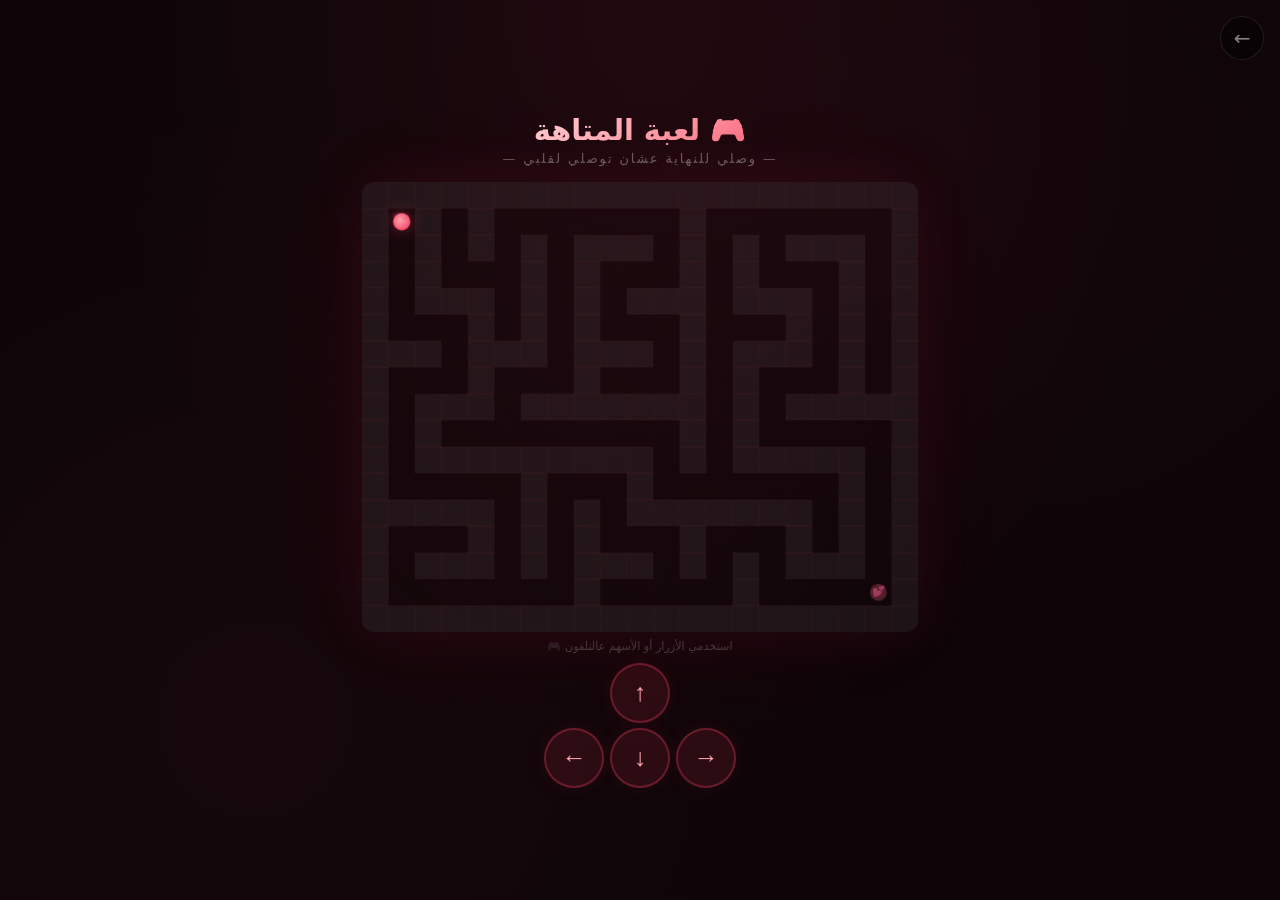
==== maze.html @ 4d0843ef "Update: password, audio, video, gallery, envelope message, text fixes" ====
﻿<!DOCTYPE html>
<html dir="rtl" lang="ar">
<head>
<meta charset="UTF-8">
<meta name="viewport" content="width=device-width, initial-scale=1.0, maximum-scale=1.0, user-scalable=no">
<title>لعبة المتاهة — جميل & جودي</title>
<style>
*{margin:0;padding:0;box-sizing:border-box}
body{
  background:#0d0508;
  color:#fff;
  font-family:'Segoe UI',system-ui,-apple-system,sans-serif;
  min-height:100vh;
  display:flex;
  flex-direction:column;
  align-items:center;
  justify-content:center;
  overflow:hidden;
  background-image:radial-gradient(ellipse at 50% 0%, rgba(244,63,94,0.08) 0%, transparent 60%),
    radial-gradient(circle at 20% 80%, rgba(244,63,94,0.04) 0%, transparent 50%),
    radial-gradient(circle at 80% 20%, rgba(190,24,93,0.03) 0%, transparent 50%);
}
h1{
  font-size:clamp(1.2rem,4vw,1.8rem);
  font-weight:600;
  margin-bottom:4px;
  background:linear-gradient(135deg,#fecdd3,#fda4af,#fb7185);
  -webkit-background-clip:text;
  -webkit-text-fill-color:transparent;
  background-clip:text;
}
.subtitle{
  font-size:clamp(0.65rem,2vw,0.8rem);
  color:rgba(255,255,255,0.35);
  letter-spacing:0.15em;
  margin-bottom:16px;
  text-align:center;
}
canvas{
  display:block;
  border-radius:12px;
  box-shadow:0 0 60px rgba(244,63,94,0.08),0 0 120px rgba(244,63,94,0.04);
  max-width:98vw;
  max-height:50vh;
  width:auto;
  height:auto;
}
#dpad{
  display:flex;
  flex-direction:column;
  align-items:center;
  gap:5px;
  margin-top:10px;
  touch-action:none;
}
.dpad-row{display:flex;gap:6px;justify-content:center}
.dpad-btn{
  width:60px;height:60px;
  border-radius:50%;
  border:2px solid rgba(244,63,94,0.3);
  background:rgba(244,63,94,0.12);
  color:#fda4af;
  font-size:25px;
  font-weight:700;
  cursor:pointer;
  transition:all 0.12s;
  display:flex;
  align-items:center;
  justify-content:center;
  touch-action:manipulation;
  -webkit-tap-highlight-color:transparent;
  user-select:none;
  box-shadow:0 0 20px rgba(244,63,94,0.08);
}
.dpad-btn:active{
  background:rgba(244,63,94,0.3);
  border-color:rgba(244,63,94,0.6);
  transform:scale(0.85);
  box-shadow:0 0 30px rgba(244,63,94,0.2);
}
#backBtn{
  position:fixed;
  top:16px;right:16px;
  width:44px;height:44px;
  border-radius:50%;
  border:1px solid rgba(255,255,255,0.1);
  background:rgba(0,0,0,0.4);
  backdrop-filter:blur(8px);
  color:rgba(255,255,255,0.5);
  font-size:20px;
  cursor:pointer;
  display:flex;
  align-items:center;
  justify-content:center;
  transition:all 0.2s;
  z-index:10;
  font-family:inherit;
  touch-action:manipulation;
  -webkit-tap-highlight-color:transparent;
}
#backBtn:hover{background:rgba(244,63,94,0.15);border-color:rgba(244,63,94,0.3)}
#status{
  margin-top:8px;
  font-size:0.7rem;
  color:rgba(255,255,255,0.2);
  text-align:center;
}
#winOverlay{
  display:none;
  position:fixed;
  inset:0;
  background:rgba(5,2,5,0.9);
  backdrop-filter:blur(16px);
  z-index:100;
  align-items:center;
  justify-content:center;
  flex-direction:column;
  padding:24px;
}
#winOverlay.show{display:flex}
#winOverlay .hearts-row{font-size:40px;margin-bottom:10px;animation:winFloat 2s ease-in-out infinite}
@keyframes winFloat{
  0%,100%{transform:translateY(0) scale(1)}
  50%{transform:translateY(-8px) scale(1.1)}
}
#winOverlay h2{
  font-size:clamp(1.3rem,5vw,1.8rem);
  background:linear-gradient(135deg,#fecdd3,#fb7185,#e11d48);
  -webkit-background-clip:text;
  -webkit-text-fill-color:transparent;
  background-clip:text;
  margin-bottom:6px;
}
#winOverlay .divider{
  width:60px;height:2px;
  background:linear-gradient(90deg,transparent,rgba(244,63,94,0.5),transparent);
  margin:8px auto;
  border-radius:1px;
}
#winOverlay p{
  font-size:clamp(0.85rem,2.5vw,1rem);
  color:rgba(255,255,255,0.75);
  max-width:380px;
  text-align:center;
  line-height:1.8;
  margin:10px 0 16px;
  font-weight:300;
}
#winOverlay .btn-group{display:flex;gap:10px;flex-wrap:wrap;justify-content:center}
#winOverlay button{
  padding:11px 28px;
  border-radius:10px;
  border:1px solid rgba(244,63,94,0.25);
  background:rgba(244,63,94,0.08);
  color:#fda4af;
  font-size:0.8rem;
  cursor:pointer;
  transition:all 0.3s;
  font-family:inherit;
  letter-spacing:0.03em;
}
#winOverlay button:hover{
  background:rgba(244,63,94,0.2);
  border-color:rgba(244,63,94,0.5);
}
#winOverlay button.primary{
  background:linear-gradient(135deg,rgba(244,63,94,0.25),rgba(190,24,93,0.25));
  border-color:rgba(244,63,94,0.4);
  color:#fecdd3;
}
#mazeContainer{position:relative}
@media(max-width:500px){
  .dpad-btn{width:52px;height:52px;font-size:21px}
  #backBtn{top:10px;right:10px;width:38px;height:38px;font-size:17px}
}
</style>
</head>
<body>

<h1>🎮 لعبة المتاهة</h1>
<p class="subtitle">— وصلي للنهاية عشان توصلي لقلبي —</p>

<div id="mazeContainer">
  <canvas id="mazeCanvas"></canvas>
</div>

<div id="status">استخدمي الأزرار أو الأسهم عالتلفون 🎮</div>

<button id="backBtn">←</button>

<div id="dpad">
  <div class="dpad-row" style="direction:ltr">
    <button class="dpad-btn" id="btnUp" aria-label="فوق">↑</button>
  </div>
  <div class="dpad-row" style="direction:ltr">
    <button class="dpad-btn" id="btnLeft" aria-label="شمال">←</button>
    <button class="dpad-btn" id="btnDown" aria-label="تحت">↓</button>
    <button class="dpad-btn" id="btnRight" aria-label="يمين">→</button>
  </div>
</div>

<div id="winOverlay">
  <div class="hearts-row">💕 💗 💕</div>
  <h2>وصلتييي 🤍✨</h2>
  <div class="divider"></div>
  <p>أيوه أنا مش بيهون عليا زعلك ولا وجعك. أنا هنا عشان أفضلك جمبك طول العمر، عشان ضحكتك اللي بتسرق قلبي وخلتني أعيش أحلى أيام عمري. وصّلتي للنهاية في المتاهة، زي ما أوصّلتي قلبي ليكي من أول يوم. بحبك 🤍</p>
  <button id="exitGameBtn" class="mt-8 inline-flex items-center gap-3 px-8 py-3 rounded-xl text-sm tracking-wider transition-all duration-500 group bg-gradient-to-b from-[#1f0a12] to-[#0d0508] border border-rose-500/20 hover:border-rose-400/50 text-rose-300 hover:text-rose-200" style="transition-timing-function: cubic-bezier(0.16, 1, 0.3, 1);">
    <svg xmlns="http://www.w3.org/2000/svg" width="24" height="24" viewBox="0 0 24 24" fill="none" stroke="currentColor" stroke-width="2" stroke-linecap="round" stroke-linejoin="round" class="lucide lucide-log-out w-4 h-4 group-hover:-translate-x-0.5 transition-transform"><path d="M9 21H5a2 2 0 0 1-2-2V5a2 2 0 0 1 2-2h4"></path><polyline points="16 17 21 12 16 7"></polyline><line x1="21" x2="9" y1="12" y2="12"></line></svg>
    طلوع من اللعبه
  </button>
</div>

<script>
const canvas = document.getElementById('mazeCanvas');
const ctx = canvas.getContext('2d');
const statusEl = document.getElementById('status');
const winOverlay = document.getElementById('winOverlay');

const COLS = 21;
const ROWS = 17;
let CELL_SIZE;
let maze = [];
let player = {x:1, y:1};
let gameWon = false;
let animationId = null;

function generateMaze(){
  maze = Array.from({length:ROWS}, () => Array(COLS).fill(1));
  const stack = [{x:1, y:1}];
  maze[1][1] = 0;
  while(stack.length > 0){
    const cur = stack[stack.length-1];
    const neighbors = [];
    const dirs = [[0,-2],[0,2],[-2,0],[2,0]];
    for(const [dx,dy] of dirs){
      const nx = cur.x + dx;
      const ny = cur.y + dy;
      if(nx > 0 && nx < COLS-1 && ny > 0 && ny < ROWS-1 && maze[ny][nx] === 1){
        neighbors.push({x:nx, y:ny, wx:cur.x+dx/2, wy:cur.y+dy/2});
      }
    }
    if(neighbors.length > 0){
      const next = neighbors[Math.floor(Math.random() * neighbors.length)];
      maze[next.wy][next.wx] = 0;
      maze[next.y][next.x] = 0;
      stack.push({x:next.x, y:next.y});
    } else {
      stack.pop();
    }
  }
  maze[ROWS-2][COLS-2] = 0;
}

function resizeCanvas(){
  const maxW = Math.min(window.innerWidth * 0.95, 600);
  const maxH = window.innerHeight * 0.52;
  const cellW = Math.floor(maxW / COLS);
  const cellH = Math.floor(maxH / ROWS);
  CELL_SIZE = Math.max(Math.min(cellW, cellH, 36), 14);
  canvas.width = COLS * CELL_SIZE;
  canvas.height = ROWS * CELL_SIZE;
}

function drawMaze(){
  ctx.clearRect(0, 0, canvas.width, canvas.height);
  for(let y = 0; y < ROWS; y++){
    for(let x = 0; x < COLS; x++){
      if(maze[y][x] === 1){
        ctx.fillStyle = 'rgba(255,255,255,0.06)';
        ctx.fillRect(x * CELL_SIZE, y * CELL_SIZE, CELL_SIZE, CELL_SIZE);
        ctx.strokeStyle = 'rgba(244,63,94,0.08)';
        ctx.lineWidth = 0.5;
        ctx.strokeRect(x * CELL_SIZE, y * CELL_SIZE, CELL_SIZE, CELL_SIZE);
      }
    }
  }
  // End point
  ctx.fillStyle = 'rgba(251,113,133,0.25)';
  ctx.shadowColor = 'rgba(244,63,94,0.2)';
  ctx.shadowBlur = 12;
  ctx.beginPath();
  ctx.arc((COLS-2)*CELL_SIZE + CELL_SIZE/2, (ROWS-2)*CELL_SIZE + CELL_SIZE/2, CELL_SIZE*0.32, 0, Math.PI*2);
  ctx.fill();
  ctx.shadowBlur = 0;
  // Heart icon at end
  ctx.font = `${CELL_SIZE*0.4}px serif`;
  ctx.textAlign = 'center';
  ctx.textBaseline = 'middle';
  ctx.fillStyle = 'rgba(251,113,133,0.5)';
  ctx.fillText('💕', (COLS-2)*CELL_SIZE + CELL_SIZE/2, (ROWS-2)*CELL_SIZE + CELL_SIZE/2);
  // Player
  const px = player.x * CELL_SIZE + CELL_SIZE/2;
  const py = player.y * CELL_SIZE + CELL_SIZE/2;
  ctx.shadowColor = 'rgba(244,63,94,0.4)';
  ctx.shadowBlur = 16;
  const grad = ctx.createRadialGradient(px-2, py-2, 0, px, py, CELL_SIZE*0.4);
  grad.addColorStop(0, '#fda4af');
  grad.addColorStop(0.6, '#fb7185');
  grad.addColorStop(1, '#e11d48');
  ctx.fillStyle = grad;
  ctx.beginPath();
  ctx.arc(px, py, CELL_SIZE*0.33, 0, Math.PI*2);
  ctx.fill();
  ctx.shadowBlur = 0;
  // Hearts floating around player
  if(!gameWon){
    const t = Date.now() / 1000;
    for(let i=0; i<3; i++){
      const offsetX = Math.sin(t + i*2) * CELL_SIZE*0.25;
      const offsetY = Math.cos(t*0.7 + i*1.5) * CELL_SIZE*0.2 - 2;
      ctx.font = `${CELL_SIZE*0.2}px serif`;
      ctx.textAlign = 'center';
      ctx.textBaseline = 'middle';
      ctx.globalAlpha = 0.3 + Math.sin(t + i)*0.15;
      ctx.fillText('💕', px + offsetX, py + offsetY);
      ctx.globalAlpha = 1;
    }
  }
}

function movePlayer(dx, dy){
  if(gameWon) return;
  const nx = player.x + dx;
  const ny = player.y + dy;
  if(nx < 0 || nx >= COLS || ny < 0 || ny >= ROWS) return;
  if(maze[ny][nx] === 1) return;
  player.x = nx;
  player.y = ny;
  drawMaze();
  if(nx === COLS-2 && ny === ROWS-2){
    gameWon = true;
    setTimeout(showWin, 300);
  }
}

function showWin(){
  winOverlay.classList.add('show');
}

function closeWin(){
  winOverlay.classList.remove('show');
}

function resetGame(){
  player = {x:1, y:1};
  gameWon = false;
  generateMaze();
  resizeCanvas();
  drawMaze();
  winOverlay.classList.remove('show');
}

// Keyboard
document.addEventListener('keydown', (e) => {
  switch(e.key){
    case 'ArrowUp': e.preventDefault(); movePlayer(0, -1); break;
    case 'ArrowDown': e.preventDefault(); movePlayer(0, 1); break;
    case 'ArrowLeft': e.preventDefault(); movePlayer(-1, 0); break;
    case 'ArrowRight': e.preventDefault(); movePlayer(1, 0); break;
  }
});

// Touch controls
document.getElementById('btnUp').addEventListener('click', () => movePlayer(0, -1));
document.getElementById('btnDown').addEventListener('click', () => movePlayer(0, 1));
document.getElementById('btnLeft').addEventListener('click', () => movePlayer(-1, 0));
document.getElementById('btnRight').addEventListener('click', () => movePlayer(1, 0));

// Touch swipe on canvas
let touchStartX, touchStartY;
canvas.addEventListener('touchstart', (e) => {
  const t = e.touches[0];
  touchStartX = t.clientX;
  touchStartY = t.clientY;
}, {passive: true});
canvas.addEventListener('touchend', (e) => {
  if(!touchStartX || !touchStartY) return;
  const dx = e.changedTouches[0].clientX - touchStartX;
  const dy = e.changedTouches[0].clientY - touchStartY;
  const adx = Math.abs(dx), ady = Math.abs(dy);
  if(Math.max(adx, ady) < 10) return;
  if(adx > ady){
    movePlayer(dx > 0 ? 1 : -1, 0);
  } else {
    movePlayer(0, dy > 0 ? 1 : -1);
  }
  touchStartX = null;
}, {passive: true});

// Resize handler
let resizeTimeout;
window.addEventListener('resize', () => {
  clearTimeout(resizeTimeout);
  resizeTimeout = setTimeout(() => {
    resizeCanvas();
    drawMaze();
  }, 200);
});

// Back to main site
function goBack(){
  if(window.opener){
    const el=window.opener.document.getElementById('maze-game');
    if(el)el.scrollIntoView({behavior:'smooth'});
    window.close();
  } else {
    window.location.href = '/';
  }
}

// Event listeners (robust, no inline onclick)
document.addEventListener('DOMContentLoaded', () => {
  document.getElementById('backBtn').addEventListener('click', goBack);
  document.getElementById('exitGameBtn').addEventListener('click', goBack);
});

// Init
resetGame();
</script>
</body>
</html>
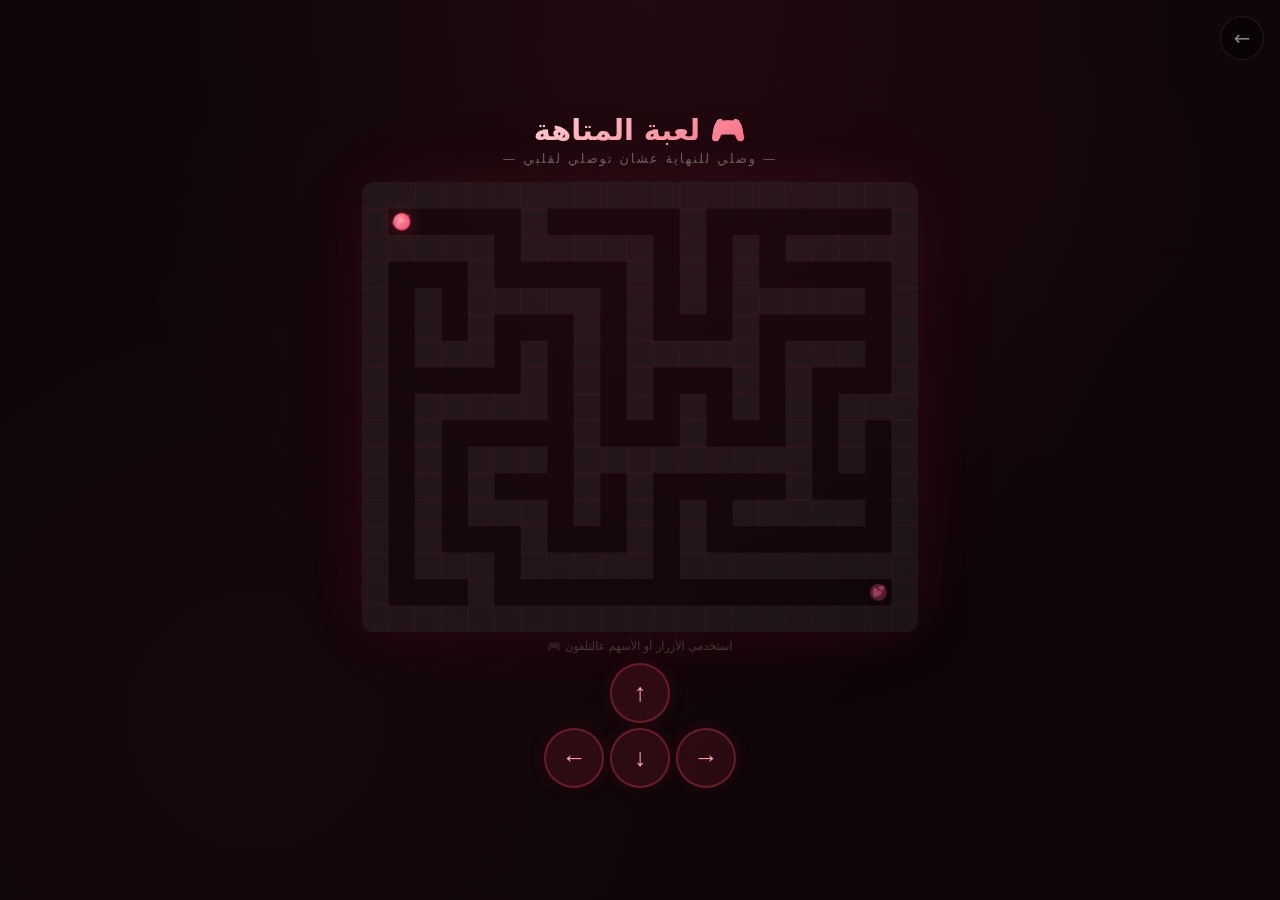
==== commit ebac01e1: "Fix: restore all edits (names, pronouns, milestones, gallery, password, video, audio, scrollbar)" ====
--- a/maze.html
+++ b/maze.html
@@ -3,7 +3,7 @@
 <head>
 <meta charset="UTF-8">
 <meta name="viewport" content="width=device-width, initial-scale=1.0, maximum-scale=1.0, user-scalable=no">
-<title>لعبة المتاهة — جميل & جودي</title>
+<title>لعبة المتاهة — أروي & حسام</title>
 <style>
 *{margin:0;padding:0;box-sizing:border-box}
 body{
@@ -203,7 +203,7 @@
   <div class="hearts-row">💕 💗 💕</div>
   <h2>وصلتييي 🤍✨</h2>
   <div class="divider"></div>
-  <p>أيوه أنا مش بيهون عليا زعلك ولا وجعك. أنا هنا عشان أفضلك جمبك طول العمر، عشان ضحكتك اللي بتسرق قلبي وخلتني أعيش أحلى أيام عمري. وصّلتي للنهاية في المتاهة، زي ما أوصّلتي قلبي ليكي من أول يوم. بحبك 🤍</p>
+  <p>أيوه أنا مش بيهون عليا زعلك ولا وجعك. أنا هنا عشان أفضلك جمبك طول العمر، عشان ضحكتك اللي بتسرق قلبي وخلتني أعيش أحلى أيام عمري. وصّلتي للنهاية في المتاهة، زي ما أوصّلت قلبي لك من أول يوم. بحبك 🤍</p>
   <button id="exitGameBtn" class="mt-8 inline-flex items-center gap-3 px-8 py-3 rounded-xl text-sm tracking-wider transition-all duration-500 group bg-gradient-to-b from-[#1f0a12] to-[#0d0508] border border-rose-500/20 hover:border-rose-400/50 text-rose-300 hover:text-rose-200" style="transition-timing-function: cubic-bezier(0.16, 1, 0.3, 1);">
     <svg xmlns="http://www.w3.org/2000/svg" width="24" height="24" viewBox="0 0 24 24" fill="none" stroke="currentColor" stroke-width="2" stroke-linecap="round" stroke-linejoin="round" class="lucide lucide-log-out w-4 h-4 group-hover:-translate-x-0.5 transition-transform"><path d="M9 21H5a2 2 0 0 1-2-2V5a2 2 0 0 1 2-2h4"></path><polyline points="16 17 21 12 16 7"></polyline><line x1="21" x2="9" y1="12" y2="12"></line></svg>
     طلوع من اللعبه
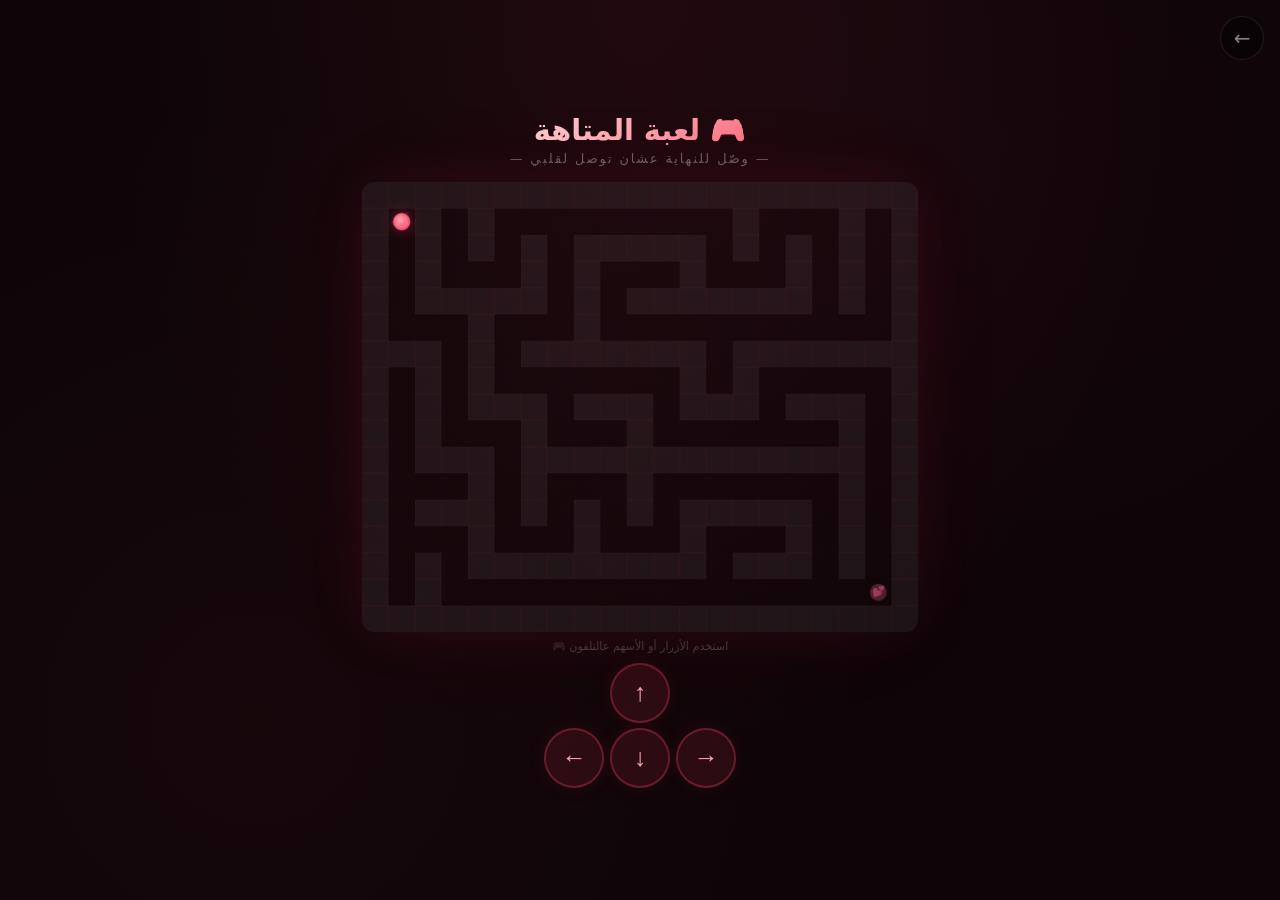
==== commit 48e034c2: "Fix maze.html texts to masculine" ====
--- a/maze.html
+++ b/maze.html
@@ -178,13 +178,13 @@
 <body>
 
 <h1>🎮 لعبة المتاهة</h1>
-<p class="subtitle">— وصلي للنهاية عشان توصلي لقلبي —</p>
+<p class="subtitle">— وصّل للنهاية عشان توصل لقلبي —</p>
 
 <div id="mazeContainer">
   <canvas id="mazeCanvas"></canvas>
 </div>
 
-<div id="status">استخدمي الأزرار أو الأسهم عالتلفون 🎮</div>
+<div id="status">استخدم الأزرار أو الأسهم عالتلفون 🎮</div>
 
 <button id="backBtn">←</button>
 
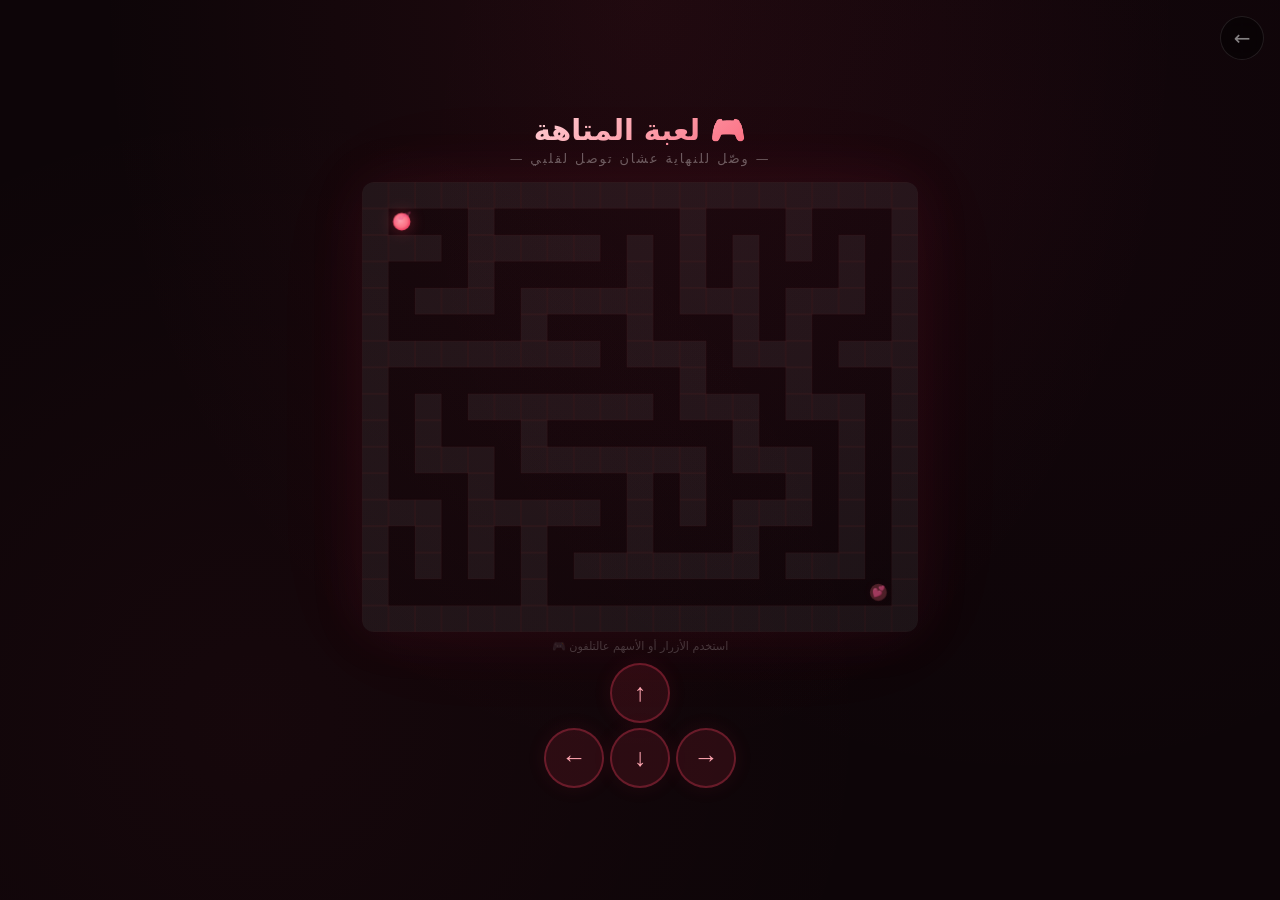
==== commit becefda5: "Fix maze win overlay to masculine" ====
--- a/maze.html
+++ b/maze.html
@@ -201,9 +201,9 @@
 
 <div id="winOverlay">
   <div class="hearts-row">💕 💗 💕</div>
-  <h2>وصلتييي 🤍✨</h2>
+  <h2>وصلت ♥️✨</h2>
   <div class="divider"></div>
-  <p>أيوه أنا مش بيهون عليا زعلك ولا وجعك. أنا هنا عشان أفضلك جمبك طول العمر، عشان ضحكتك اللي بتسرق قلبي وخلتني أعيش أحلى أيام عمري. وصّلتي للنهاية في المتاهة، زي ما أوصّلت قلبي لك من أول يوم. بحبك 🤍</p>
+  <p>أيوه أنا مش بهون عليا زعلك ولا وجعك. أنا هنا عشان أفضلك جنبك طول العمر، عشان ضحكتك اللي بتسرق قلبي وخلتني أعيش أحلى أيام عمري. وصلت للنهاية في المتاهة، زي ما وصلت قلبي لك من أول يوم. بحبك 🤍</p>
   <button id="exitGameBtn" class="mt-8 inline-flex items-center gap-3 px-8 py-3 rounded-xl text-sm tracking-wider transition-all duration-500 group bg-gradient-to-b from-[#1f0a12] to-[#0d0508] border border-rose-500/20 hover:border-rose-400/50 text-rose-300 hover:text-rose-200" style="transition-timing-function: cubic-bezier(0.16, 1, 0.3, 1);">
     <svg xmlns="http://www.w3.org/2000/svg" width="24" height="24" viewBox="0 0 24 24" fill="none" stroke="currentColor" stroke-width="2" stroke-linecap="round" stroke-linejoin="round" class="lucide lucide-log-out w-4 h-4 group-hover:-translate-x-0.5 transition-transform"><path d="M9 21H5a2 2 0 0 1-2-2V5a2 2 0 0 1 2-2h4"></path><polyline points="16 17 21 12 16 7"></polyline><line x1="21" x2="9" y1="12" y2="12"></line></svg>
     طلوع من اللعبه
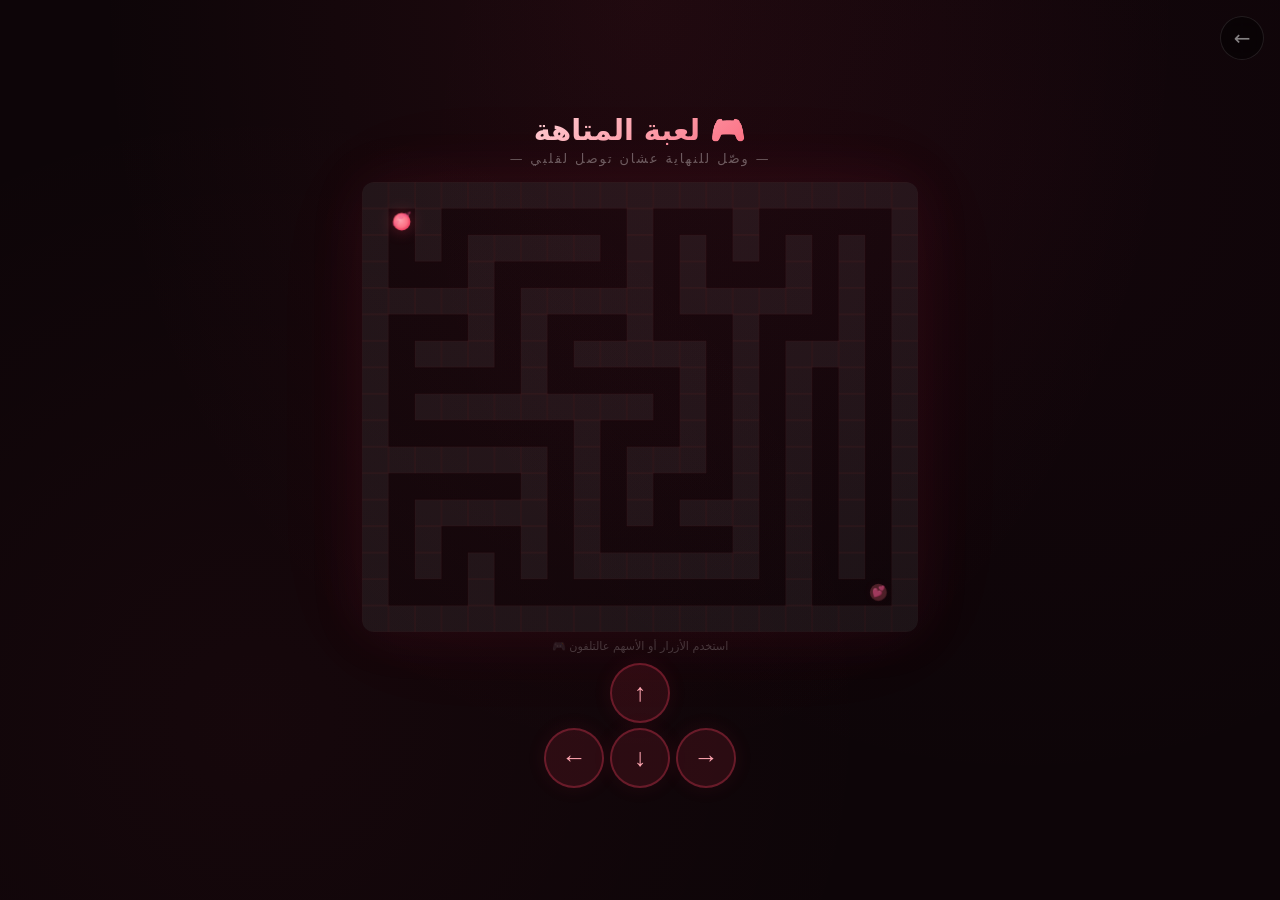
==== commit 6e5fce71: "Update maze win message to romantic" ====
--- a/maze.html
+++ b/maze.html
@@ -201,9 +201,9 @@
 
 <div id="winOverlay">
   <div class="hearts-row">💕 💗 💕</div>
-  <h2>وصلت ♥️✨</h2>
+  <h2>وصلت لقلبي ♥️✨</h2>
   <div class="divider"></div>
-  <p>أيوه أنا مش بهون عليا زعلك ولا وجعك. أنا هنا عشان أفضلك جنبك طول العمر، عشان ضحكتك اللي بتسرق قلبي وخلتني أعيش أحلى أيام عمري. وصلت للنهاية في المتاهة، زي ما وصلت قلبي لك من أول يوم. بحبك 🤍</p>
+  <p>مكنتش أعرف إنك هتوصل هنا، بس أنا عارف إنك بتعمل أي حاجة عشان تفرحني. المتاهة دي صغيرة عليك، بس أنت lớn على قلبي.. كل خطوة بتعملها بتقربك أكتر مني. أنا هنا عشانك، ومش همشي أبدًا. بحبك أكتر من أي كلام أقدر أقوله ♥️🤍</p>
   <button id="exitGameBtn" class="mt-8 inline-flex items-center gap-3 px-8 py-3 rounded-xl text-sm tracking-wider transition-all duration-500 group bg-gradient-to-b from-[#1f0a12] to-[#0d0508] border border-rose-500/20 hover:border-rose-400/50 text-rose-300 hover:text-rose-200" style="transition-timing-function: cubic-bezier(0.16, 1, 0.3, 1);">
     <svg xmlns="http://www.w3.org/2000/svg" width="24" height="24" viewBox="0 0 24 24" fill="none" stroke="currentColor" stroke-width="2" stroke-linecap="round" stroke-linejoin="round" class="lucide lucide-log-out w-4 h-4 group-hover:-translate-x-0.5 transition-transform"><path d="M9 21H5a2 2 0 0 1-2-2V5a2 2 0 0 1 2-2h4"></path><polyline points="16 17 21 12 16 7"></polyline><line x1="21" x2="9" y1="12" y2="12"></line></svg>
     طلوع من اللعبه
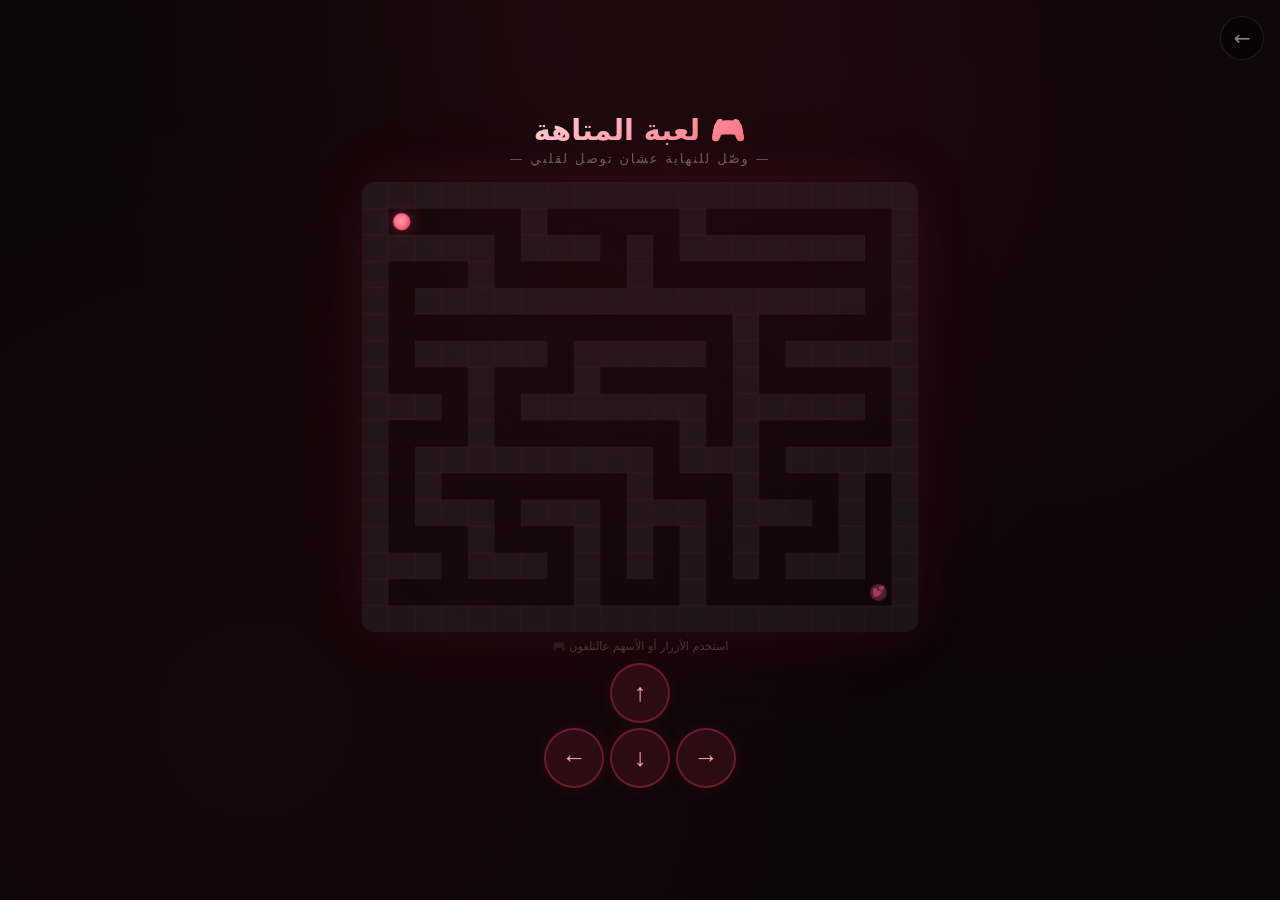
==== commit dd037b11: "Rewrite maze win message from girl's perspective" ====
--- a/maze.html
+++ b/maze.html
@@ -201,9 +201,9 @@
 
 <div id="winOverlay">
   <div class="hearts-row">💕 💗 💕</div>
-  <h2>وصلت لقلبي ♥️✨</h2>
+  <h2>وصّلت لقلبي ♥️✨</h2>
   <div class="divider"></div>
-  <p>مكنتش أعرف إنك هتوصل هنا، بس أنا عارف إنك بتعمل أي حاجة عشان تفرحني. المتاهة دي صغيرة عليك، بس أنت lớn على قلبي.. كل خطوة بتعملها بتقربك أكتر مني. أنا هنا عشانك، ومش همشي أبدًا. بحبك أكتر من أي كلام أقدر أقوله ♥️🤍</p>
+  <p>وصّلت هنا، زي ما وصّلت قلبي من أول يوم شوفتك فيه. أنا مستنية من زمان توصل، وده يوم ما تتخيلش قد إيه أنا فرحانة بيك. كل خطوة بتعملها في المتاهة دي بتفكرني بحبك — صبور، وحلو، وعمره ما بيهون عليا. أنت مش بس وصلت النهاية، أنت وصلت لأعمق مكان في قلبي. بحبك أكتر من أي كلمة في الدنيا ♥️🥹</p>
   <button id="exitGameBtn" class="mt-8 inline-flex items-center gap-3 px-8 py-3 rounded-xl text-sm tracking-wider transition-all duration-500 group bg-gradient-to-b from-[#1f0a12] to-[#0d0508] border border-rose-500/20 hover:border-rose-400/50 text-rose-300 hover:text-rose-200" style="transition-timing-function: cubic-bezier(0.16, 1, 0.3, 1);">
     <svg xmlns="http://www.w3.org/2000/svg" width="24" height="24" viewBox="0 0 24 24" fill="none" stroke="currentColor" stroke-width="2" stroke-linecap="round" stroke-linejoin="round" class="lucide lucide-log-out w-4 h-4 group-hover:-translate-x-0.5 transition-transform"><path d="M9 21H5a2 2 0 0 1-2-2V5a2 2 0 0 1 2-2h4"></path><polyline points="16 17 21 12 16 7"></polyline><line x1="21" x2="9" y1="12" y2="12"></line></svg>
     طلوع من اللعبه
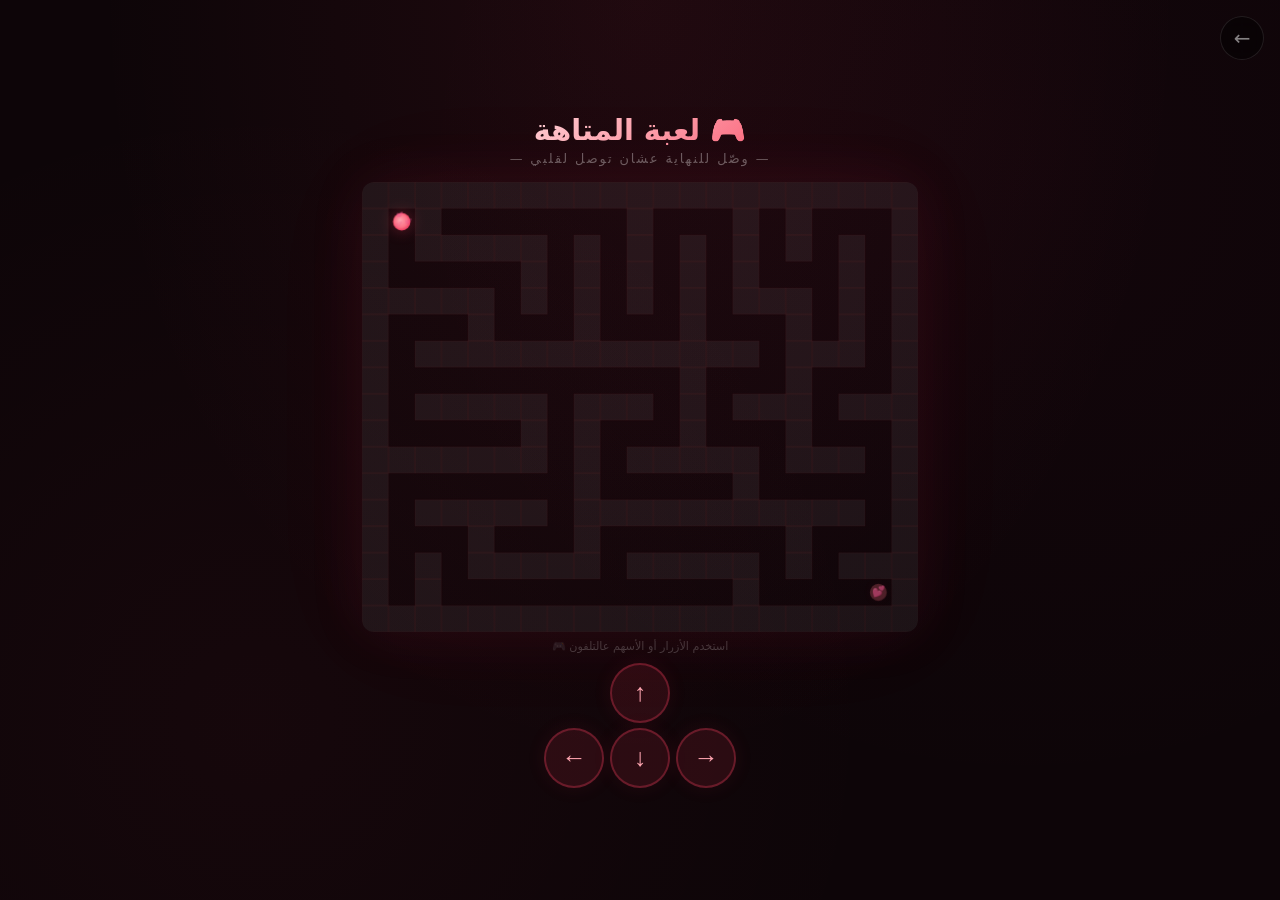
==== commit b86b1684: "Romantic love letter in maze win screen" ====
--- a/maze.html
+++ b/maze.html
@@ -201,9 +201,9 @@
 
 <div id="winOverlay">
   <div class="hearts-row">💕 💗 💕</div>
-  <h2>وصّلت لقلبي ♥️✨</h2>
+  <h2>وصّلت لقلبي يا شيرو ♥️✨</h2>
   <div class="divider"></div>
-  <p>وصّلت هنا، زي ما وصّلت قلبي من أول يوم شوفتك فيه. أنا مستنية من زمان توصل، وده يوم ما تتخيلش قد إيه أنا فرحانة بيك. كل خطوة بتعملها في المتاهة دي بتفكرني بحبك — صبور، وحلو، وعمره ما بيهون عليا. أنت مش بس وصلت النهاية، أنت وصلت لأعمق مكان في قلبي. بحبك أكتر من أي كلمة في الدنيا ♥️🥹</p>
+  <p>أنا بحبك.. وبقولها من غير خجل، من غير تردد، من غير أي حاجة توقفني. بحبك في ضحكتك اللي بتملا عينيا نور، بحبك في صوتك لما بتكلمني وبطمني، بحبك في أي حاجة بتعملها عشاني حتى لو صغيرة. أنت مش بس حبيبي، أنت أكتر حد حاسس بيا في الدنيا، أنت اللي بيرجعلي راحتي لما الدنيا تتعبني، أنت اللي بيخلي أي يوم عادي يبقى أحلى يوم في عمري. أنا فخورة بيك أوي، وربنا يديمك ليا ويحفظلك قلبك الطيب ده. مهما الوقت عدى وهنكبر مع بعض، هفضل أحبك بنفس الأول يوم، بالظبط زي ما قلبي اختارك من الأول. بحبك جدًا يا شيرو ♥️🥹🤍</p>
   <button id="exitGameBtn" class="mt-8 inline-flex items-center gap-3 px-8 py-3 rounded-xl text-sm tracking-wider transition-all duration-500 group bg-gradient-to-b from-[#1f0a12] to-[#0d0508] border border-rose-500/20 hover:border-rose-400/50 text-rose-300 hover:text-rose-200" style="transition-timing-function: cubic-bezier(0.16, 1, 0.3, 1);">
     <svg xmlns="http://www.w3.org/2000/svg" width="24" height="24" viewBox="0 0 24 24" fill="none" stroke="currentColor" stroke-width="2" stroke-linecap="round" stroke-linejoin="round" class="lucide lucide-log-out w-4 h-4 group-hover:-translate-x-0.5 transition-transform"><path d="M9 21H5a2 2 0 0 1-2-2V5a2 2 0 0 1 2-2h4"></path><polyline points="16 17 21 12 16 7"></polyline><line x1="21" x2="9" y1="12" y2="12"></line></svg>
     طلوع من اللعبه
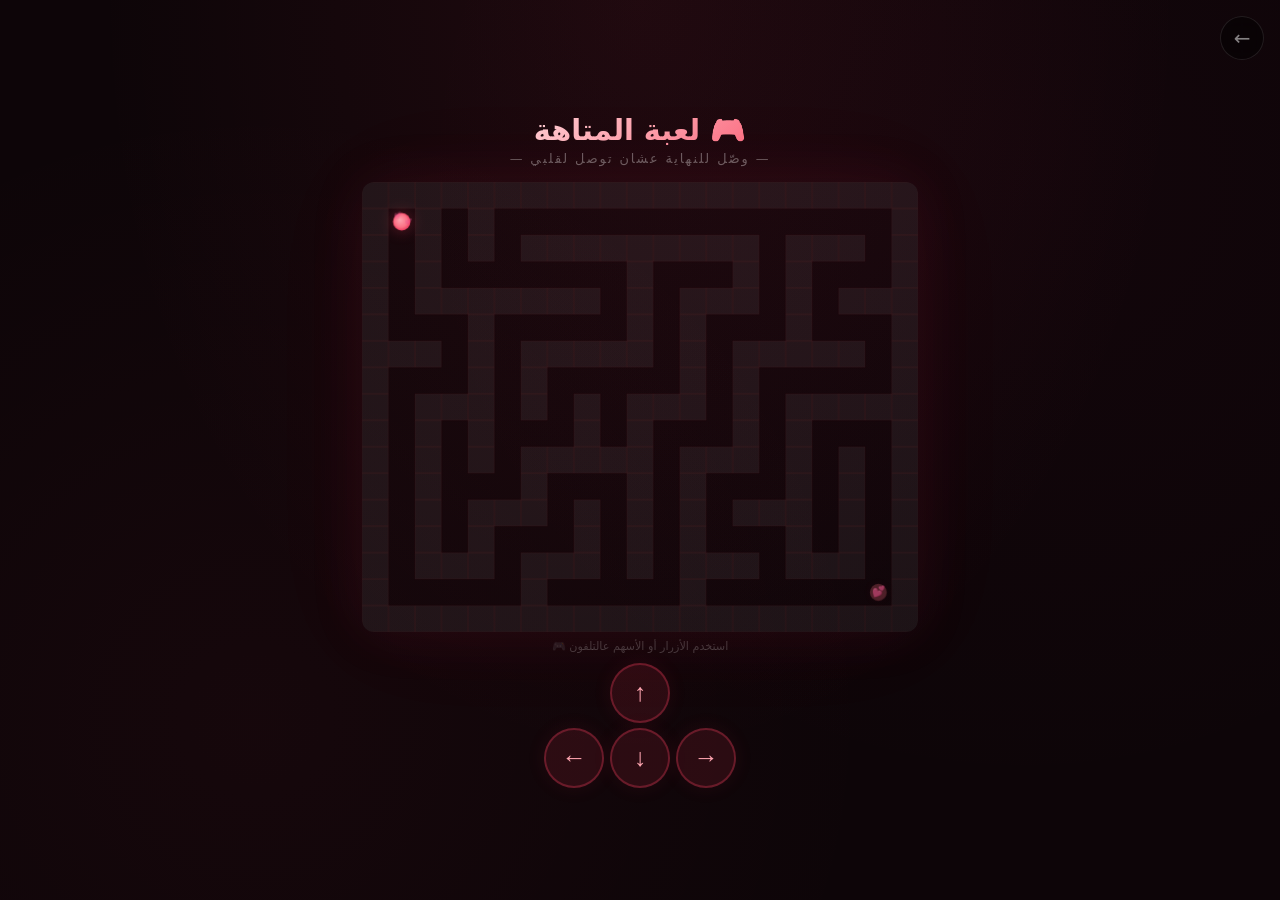
==== commit 9aaf599a: "Update maze win message" ====
--- a/maze.html
+++ b/maze.html
@@ -201,9 +201,9 @@
 
 <div id="winOverlay">
   <div class="hearts-row">💕 💗 💕</div>
-  <h2>وصّلت لقلبي يا شيرو ♥️✨</h2>
+  <h2>نحبك يا قطقوطي 🥹♥️</h2>
   <div class="divider"></div>
-  <p>أنا بحبك.. وبقولها من غير خجل، من غير تردد، من غير أي حاجة توقفني. بحبك في ضحكتك اللي بتملا عينيا نور، بحبك في صوتك لما بتكلمني وبطمني، بحبك في أي حاجة بتعملها عشاني حتى لو صغيرة. أنت مش بس حبيبي، أنت أكتر حد حاسس بيا في الدنيا، أنت اللي بيرجعلي راحتي لما الدنيا تتعبني، أنت اللي بيخلي أي يوم عادي يبقى أحلى يوم في عمري. أنا فخورة بيك أوي، وربنا يديمك ليا ويحفظلك قلبك الطيب ده. مهما الوقت عدى وهنكبر مع بعض، هفضل أحبك بنفس الأول يوم، بالظبط زي ما قلبي اختارك من الأول. بحبك جدًا يا شيرو ♥️🥹🤍</p>
+  <p>وبتمنالك من كل قلبي إن كل سنة في عمرك تكون أحسن من اللي قبلها وإن ربنا يقربك ليه أكتر وينور قلبك بطاعته ويحققلك كل حلم نفسك فيه ويفتحلك أبواب الخير والرزق من حيث لا تحتسب. أتمنالك قلب مطمن وضحكة من قلبك متفارقش وشك وراحة تلاقيها في كل خطوة يا رب أشوفك دايمًا ناجح ومبسوط وفخور بنفسك وأفضل أشوفك كل يوم بتكبر في عيني أكتر وأتمنى أفضل أفرح بكل إنجاز ليك وأدعي ربنا يحفظك ويكتبلك أجمل الأقدار. كل سنة وأنت بخير يا شيرو وربنا يديمك نعمة في حياتي♥️🥹</p>
   <button id="exitGameBtn" class="mt-8 inline-flex items-center gap-3 px-8 py-3 rounded-xl text-sm tracking-wider transition-all duration-500 group bg-gradient-to-b from-[#1f0a12] to-[#0d0508] border border-rose-500/20 hover:border-rose-400/50 text-rose-300 hover:text-rose-200" style="transition-timing-function: cubic-bezier(0.16, 1, 0.3, 1);">
     <svg xmlns="http://www.w3.org/2000/svg" width="24" height="24" viewBox="0 0 24 24" fill="none" stroke="currentColor" stroke-width="2" stroke-linecap="round" stroke-linejoin="round" class="lucide lucide-log-out w-4 h-4 group-hover:-translate-x-0.5 transition-transform"><path d="M9 21H5a2 2 0 0 1-2-2V5a2 2 0 0 1 2-2h4"></path><polyline points="16 17 21 12 16 7"></polyline><line x1="21" x2="9" y1="12" y2="12"></line></svg>
     طلوع من اللعبه
